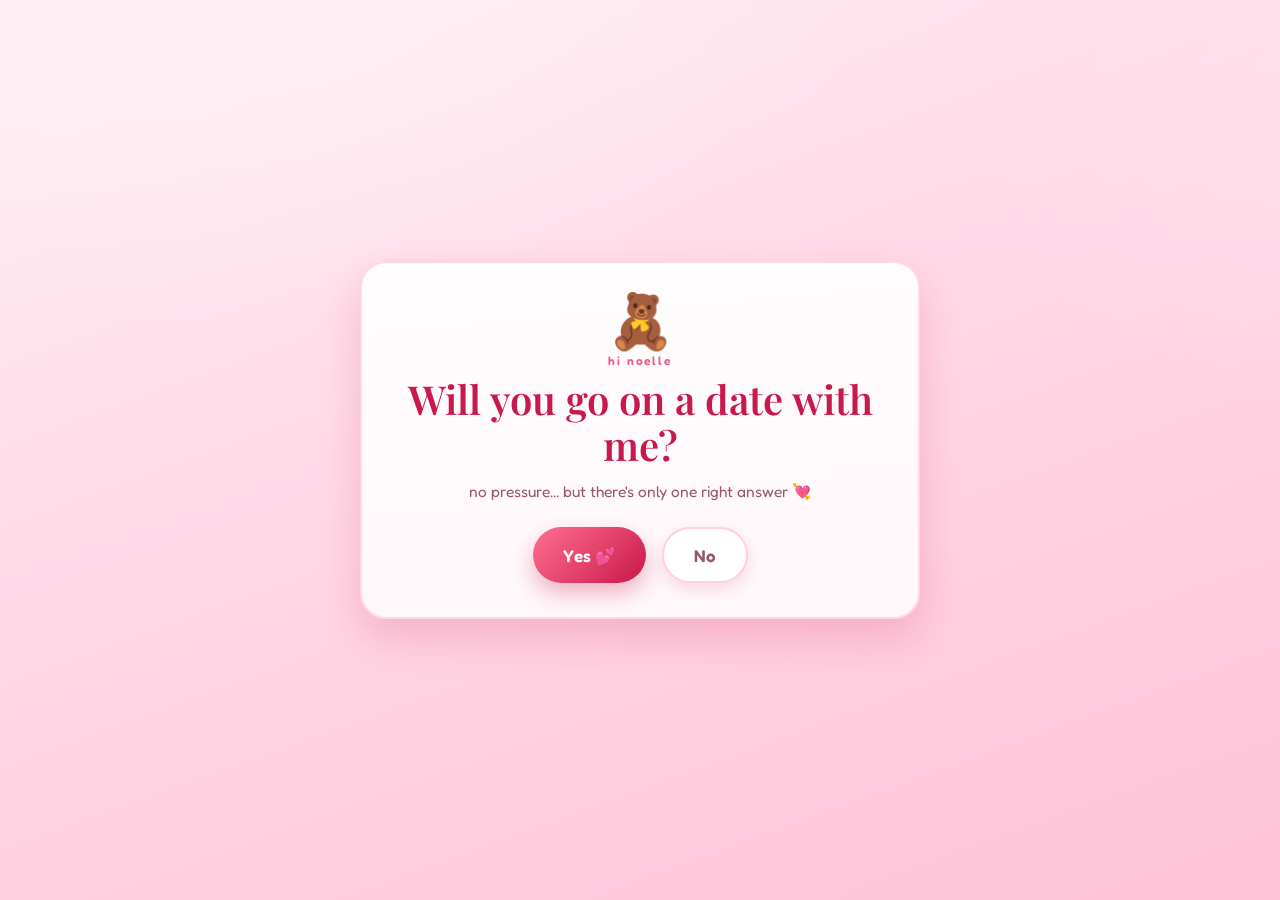
==== index.html @ 887adfd0 "project has been committed" ====
<!DOCTYPE html>
<html lang="en">
<head>
  <meta charset="UTF-8" />
  <meta name="viewport" content="width=device-width, initial-scale=1.0" />
  <title>A Question for Noelle 💌</title>
  <link rel="preconnect" href="https://fonts.googleapis.com" />
  <link rel="preconnect" href="https://fonts.gstatic.com" crossorigin />
  <link href="https://fonts.googleapis.com/css2?family=Fredoka:wght@400;500;600;700&family=Playfair+Display:ital,wght@0,600;1,600&display=swap" rel="stylesheet" />
  <link rel="stylesheet" href="css/style.css" />
  <link rel="icon" href="data:image/svg+xml,<svg xmlns='http://www.w3.org/2000/svg' viewBox='0 0 100 100'><text y='.9em' font-size='90'>💗</text></svg>" />
</head>
<body>
  <!-- floating hearts background -->
  <div class="hearts" id="hearts" aria-hidden="true"></div>

  <main class="stage" id="stage">

    <!-- ======================= STEP 1: THE QUESTION ======================= -->
    <section class="screen is-active" id="screen-ask" data-step="1">
      <div class="card card--ask">
        <div class="bear">🧸</div>
        <p class="eyebrow">hi noelle</p>
        <h1 class="title">Will you go on a date with me?</h1>
        <p class="subtitle" id="askSubtitle">no pressure... but there's only one right answer 💘</p>

        <div class="btn-row" id="askButtons">
          <button class="btn btn--yes" id="yesBtn" type="button">Yes 💕</button>
          <button class="btn btn--no" id="noBtn" type="button">No</button>
        </div>
      </div>
    </section>

    <!-- ======================= STEP 2: PICK A DAY ======================= -->
    <section class="screen" id="screen-day" data-step="2">
      <div class="card">
        <button class="back-btn" data-back type="button">← Back</button>
        <p class="eyebrow">step 1 of 3</p>
        <h2 class="title title--sm">Pick our day 🗓️</h2>
        <p class="subtitle">Tap a day that works for you. You can always change it later.</p>

        <div class="cal">
          <div class="cal__head">
            <button class="cal__nav" id="prevMonth" type="button" aria-label="Previous month">‹</button>
            <div class="cal__month" id="calMonth">Month</div>
            <button class="cal__nav" id="nextMonth" type="button" aria-label="Next month">›</button>
          </div>
          <div class="cal__dow">
            <span>S</span><span>M</span><span>T</span><span>W</span><span>T</span><span>F</span><span>S</span>
          </div>
          <div class="cal__grid" id="calGrid"></div>
        </div>

        <div class="time-row">
          <label for="timePick">What time?</label>
          <select id="timePick">
            <option value="11:00">11:00 AM — late breakfast energy</option>
            <option value="13:00">1:00 PM — lunch &amp; wander</option>
            <option value="15:00">3:00 PM — golden hour build-up</option>
            <option value="17:00" selected>5:00 PM — sunset o'clock</option>
            <option value="19:00">7:00 PM — dinner &amp; night lights</option>
          </select>
        </div>

        <p class="picked" id="pickedLabel">No day picked yet</p>
        <button class="btn btn--yes btn--wide" id="dayNext" type="button" disabled>Confirm this day →</button>
      </div>
    </section>

    <!-- ======================= STEP 3: PICK THE VIBE ======================= -->
    <section class="screen" id="screen-idea" data-step="3">
      <div class="card card--wide">
        <button class="back-btn" data-back type="button">← Back</button>
        <p class="eyebrow">step 2 of 3</p>
        <h2 class="title title--sm">Okay... what are we doing?</h2>
        <p class="subtitle">All within a few minutes of Fullerton. Pick your favorite 💕</p>

        <div class="ideas" id="ideaGrid"></div>

        <div class="custom-idea">
          <label for="customIdea">Or write your own idea:</label>
          <input type="text" id="customIdea" maxlength="120" placeholder="surprise me..." />
        </div>

        <label class="note-label" for="noteInput">Anything you want to tell me? (optional)</label>
        <textarea id="noteInput" maxlength="300" rows="2" placeholder="e.g. pick me up? / i'm allergic to sand /  ..."></textarea>

        <button class="btn btn--yes btn--wide" id="ideaNext" type="button" disabled>Lock it in →</button>
      </div>
    </section>

    <!-- ======================= STEP 4: CONFIRM ======================= -->
    <section class="screen" id="screen-confirm" data-step="4">
      <div class="card">
        <button class="back-btn" data-back type="button">← Back</button>
        <p class="eyebrow">step 3 of 3</p>
        <h2 class="title title--sm">Look right?</h2>

        <div class="receipt">
          <div class="receipt__row"><span>Who</span><strong>Noelle &amp; Josh</strong></div>
          <div class="receipt__row"><span>When</span><strong id="sumWhen">—</strong></div>
          <div class="receipt__row"><span>Time</span><strong id="sumTime">—</strong></div>
          <div class="receipt__row"><span>What</span><strong id="sumIdea">—</strong></div>
          <div class="receipt__row" id="sumNoteRow" hidden><span>Note</span><strong id="sumNote">—</strong></div>
        </div>

        <p class="fineprint">Hitting confirm sends this to me. You can always come back and submit a new one — I'll go off the most recent.</p>
        <button class="btn btn--yes btn--wide" id="confirmBtn" type="button">Yes, it's a date 💘</button>
        <p class="saving" id="savingMsg" hidden>saving...</p>
      </div>
    </section>

    <!-- ======================= STEP 5: YAY ======================= -->
    <section class="screen" id="screen-yay" data-step="5">
      <div class="card card--yay">
        <button class="back-btn" data-back type="button">← Back</button>
        <div class="yay-emoji">🎉</div>
        <h2 class="title">Yay, it's a date!</h2>
        <p class="subtitle" id="yaySummary">—</p>

        <div class="mini-cal" id="miniCal"></div>

        <a class="btn btn--cal" id="gcalLink" href="#" target="_blank" rel="noopener">＋ Add to Google Calendar</a>
        <button class="btn btn--ghost btn--wide" id="restartBtn" type="button">Change something ↺</button>
        <p class="fineprint" id="savedNote">Saved 💾</p>
      </div>
    </section>

  </main>

  <div class="confetti" id="confetti" aria-hidden="true"></div>

  <script type="module" src="js/app.js"></script>
</body>
</html>
---- css/style.css ----
/* ============================================================
   Valentine theme — for Noelle 💌
   Palette + base
   ============================================================ */
:root {
  --blush:      #ffe3ec;
  --blush-2:    #ffd0e0;
  --rose:       #ff6f91;
  --rose-deep:  #e8446f;
  --cherry:     #c9184a;
  --cream:      #fff7fa;
  --ink:        #5b2333;
  --ink-soft:   #96566d;
  --gold:       #f0a202;
  --shadow:     0 18px 40px rgba(201, 24, 74, .18);
  --shadow-sm:  0 6px 16px rgba(201, 24, 74, .14);
  --radius:     26px;
}

* { box-sizing: border-box; }

html, body {
  height: 100%;
  margin: 0;
}

body {
  font-family: 'Fredoka', system-ui, -apple-system, 'Segoe UI', sans-serif;
  color: var(--ink);
  background:
    radial-gradient(1200px 700px at 15% -10%, #fff1f6 0%, transparent 60%),
    radial-gradient(900px 600px at 110% 10%, #ffe0ea 0%, transparent 55%),
    linear-gradient(160deg, #ffeef4 0%, #ffd9e6 45%, #ffc2d6 100%);
  background-attachment: fixed;
  overflow-x: hidden;
}

/* ============================================================
   Floating hearts background
   ============================================================ */
.hearts {
  position: fixed;
  inset: 0;
  pointer-events: none;
  z-index: 0;
  overflow: hidden;
}
.hearts span {
  position: absolute;
  bottom: -12vh;
  font-size: 22px;
  opacity: .55;
  animation: floatUp linear infinite;
  filter: drop-shadow(0 3px 6px rgba(201,24,74,.15));
}
@keyframes floatUp {
  0%   { transform: translateY(0) rotate(0deg) scale(.9); opacity: 0; }
  10%  { opacity: .6; }
  90%  { opacity: .45; }
  100% { transform: translateY(-118vh) rotate(360deg) scale(1.15); opacity: 0; }
}

/* ============================================================
   Stage / screens
   ============================================================ */
.stage {
  position: relative;
  z-index: 1;
  min-height: 100dvh;
  display: grid;
  place-items: center;
  padding: 28px 18px 48px;
}

.screen { display: none; width: 100%; }
.screen.is-active {
  display: grid;
  place-items: center;
  animation: screenIn .45s cubic-bezier(.2,.8,.25,1) both;
}
@keyframes screenIn {
  from { opacity: 0; transform: translateY(18px) scale(.985); }
  to   { opacity: 1; transform: none; }
}

/* ============================================================
   Card
   ============================================================ */
.card {
  position: relative;
  width: min(560px, 100%);
  background: linear-gradient(175deg, #fffdfe 0%, var(--cream) 100%);
  border: 2px solid #ffd6e4;
  border-radius: var(--radius);
  box-shadow: var(--shadow);
  padding: 40px 32px 34px;
  text-align: center;
}
.card--wide { width: min(760px, 100%); }
.card--ask  { padding-top: 30px; }

.bear { font-size: 54px; line-height: 1; margin-bottom: 6px; animation: bob 3s ease-in-out infinite; }
@keyframes bob { 0%,100% { transform: translateY(0) } 50% { transform: translateY(-8px) } }

.eyebrow {
  margin: 0 0 8px;
  text-transform: lowercase;
  letter-spacing: .16em;
  font-size: 12px;
  font-weight: 600;
  color: var(--rose-deep);
  opacity: .85;
}

.title {
  font-family: 'Playfair Display', Georgia, serif;
  font-weight: 600;
  font-size: clamp(28px, 5.2vw, 40px);
  line-height: 1.15;
  margin: 0 0 12px;
  color: var(--cherry);
}
.title--sm { font-size: clamp(24px, 4.2vw, 31px); }

.subtitle {
  margin: 0 0 24px;
  font-size: 15.5px;
  color: var(--ink-soft);
  line-height: 1.5;
}

/* ============================================================
   Buttons
   ============================================================ */
.btn {
  font-family: inherit;
  font-size: 17px;
  font-weight: 600;
  border: none;
  border-radius: 999px;
  padding: 15px 30px;
  cursor: pointer;
  transition: transform .16s ease, box-shadow .16s ease, background .2s ease;
  text-decoration: none;
  display: inline-block;
}
.btn:active { transform: scale(.96); }

.btn--yes {
  background: linear-gradient(135deg, var(--rose) 0%, var(--cherry) 100%);
  color: #fff;
  box-shadow: 0 10px 22px rgba(201,24,74,.32);
}
.btn--yes:hover:not(:disabled) { transform: translateY(-2px) scale(1.03); box-shadow: 0 14px 28px rgba(201,24,74,.4); }
.btn--yes:disabled { opacity: .42; cursor: not-allowed; box-shadow: none; }

.btn--no {
  background: #fff;
  color: var(--ink-soft);
  border: 2px solid #ffd0e0;
  box-shadow: var(--shadow-sm);
}

.btn--ghost {
  background: transparent;
  color: var(--rose-deep);
  border: 2px solid #ffc9dc;
  font-size: 15px;
  padding: 12px 24px;
}
.btn--ghost:hover { background: #fff0f5; }

.btn--cal {
  background: #fff;
  color: var(--cherry);
  border: 2px solid var(--rose);
  box-shadow: var(--shadow-sm);
  margin-bottom: 12px;
}
.btn--cal:hover { background: #fff0f5; transform: translateY(-2px); }

.btn--wide { display: block; width: 100%; margin-top: 8px; }

.btn-row {
  display: flex;
  gap: 16px;
  justify-content: center;
  flex-wrap: wrap;
  min-height: 56px;
}

/* the runaway No button */
.btn--no.is-loose {
  position: fixed;
  z-index: 40;
  margin: 0;
  transition: left .22s cubic-bezier(.2,.9,.3,1.2), top .22s cubic-bezier(.2,.9,.3,1.2), transform .16s ease;
}

/* back button */
.back-btn {
  position: absolute;
  top: 16px;
  left: 16px;
  background: none;
  border: none;
  font-family: inherit;
  font-size: 14px;
  font-weight: 600;
  color: var(--ink-soft);
  cursor: pointer;
  padding: 6px 10px;
  border-radius: 999px;
  transition: background .15s ease, color .15s ease;
}
.back-btn:hover { background: #ffeaf2; color: var(--cherry); }

/* ============================================================
   Calendar
   ============================================================ */
.cal {
  background: #fff;
  border: 2px solid #ffdfeb;
  border-radius: 20px;
  padding: 14px 14px 18px;
  box-shadow: var(--shadow-sm);
  margin-bottom: 18px;
}
.cal__head {
  display: flex;
  align-items: center;
  justify-content: space-between;
  margin-bottom: 10px;
}
.cal__month { font-weight: 600; font-size: 17px; color: var(--cherry); }
.cal__nav {
  background: #fff0f5;
  border: none;
  width: 34px; height: 34px;
  border-radius: 50%;
  font-size: 20px;
  line-height: 1;
  color: var(--rose-deep);
  cursor: pointer;
  transition: background .15s ease, transform .15s ease;
}
.cal__nav:hover:not(:disabled) { background: var(--blush-2); transform: scale(1.08); }
.cal__nav:disabled { opacity: .3; cursor: not-allowed; }

.cal__dow, .cal__grid {
  display: grid;
  grid-template-columns: repeat(7, 1fr);
  gap: 5px;
}
.cal__dow span {
  text-align: center;
  font-size: 11.5px;
  font-weight: 600;
  color: var(--ink-soft);
  letter-spacing: .08em;
  padding-bottom: 6px;
}
.cal__day {
  aspect-ratio: 1;
  border: none;
  border-radius: 12px;
  background: #fff6f9;
  font-family: inherit;
  font-size: 14.5px;
  font-weight: 500;
  color: var(--ink);
  cursor: pointer;
  display: grid;
  place-items: center;
  transition: background .15s ease, transform .12s ease, color .15s ease;
  position: relative;
}
.cal__day:hover:not(:disabled) { background: var(--blush-2); transform: scale(1.09); }
.cal__day:disabled { background: transparent; color: #d9bcc7; cursor: not-allowed; }
.cal__day.is-empty { background: transparent; cursor: default; }
.cal__day.is-today { box-shadow: inset 0 0 0 2px var(--rose); }
.cal__day.is-selected {
  background: linear-gradient(135deg, var(--rose), var(--cherry));
  color: #fff;
  transform: scale(1.06);
  box-shadow: 0 6px 14px rgba(201,24,74,.35);
}
.cal__day.is-selected::after {
  content: "💗";
  position: absolute;
  bottom: -2px; right: -2px;
  font-size: 12px;
}

.time-row {
  display: flex;
  align-items: center;
  gap: 10px;
  justify-content: center;
  flex-wrap: wrap;
  margin-bottom: 14px;
}
.time-row label { font-size: 14.5px; font-weight: 500; color: var(--ink-soft); }
.time-row select {
  font-family: inherit;
  font-size: 14.5px;
  padding: 10px 14px;
  border-radius: 999px;
  border: 2px solid #ffd6e4;
  background: #fff;
  color: var(--ink);
  cursor: pointer;
}

.picked {
  margin: 0 0 14px;
  font-size: 14.5px;
  font-weight: 500;
  color: var(--rose-deep);
  min-height: 21px;
}

/* ============================================================
   Date ideas
   ============================================================ */
.ideas {
  display: grid;
  grid-template-columns: repeat(auto-fit, minmax(210px, 1fr));
  gap: 13px;
  margin-bottom: 20px;
  text-align: left;
}
.idea {
  background: #fff;
  border: 2px solid #ffdfeb;
  border-radius: 18px;
  padding: 16px 16px 14px;
  cursor: pointer;
  transition: transform .15s ease, border-color .15s ease, box-shadow .15s ease;
  font-family: inherit;
  text-align: left;
  color: var(--ink);
}
.idea:hover { transform: translateY(-3px); border-color: var(--rose); box-shadow: var(--shadow-sm); }
.idea.is-selected {
  border-color: var(--cherry);
  background: linear-gradient(160deg, #fff, #ffeef4);
  box-shadow: 0 10px 22px rgba(201,24,74,.22);
}
.idea.is-selected::after { content: "✓"; float: right; color: var(--cherry); font-weight: 700; }
.idea__emoji { font-size: 26px; display: block; margin-bottom: 6px; }
.idea__name { font-weight: 600; font-size: 15.5px; margin-bottom: 3px; color: var(--cherry); }
.idea__desc { font-size: 13px; line-height: 1.45; color: var(--ink-soft); }

.custom-idea { text-align: left; margin-bottom: 14px; }
.custom-idea label, .note-label {
  display: block;
  font-size: 13.5px;
  font-weight: 500;
  color: var(--ink-soft);
  margin-bottom: 6px;
  text-align: left;
}
input[type="text"], textarea {
  width: 100%;
  font-family: inherit;
  font-size: 15px;
  padding: 12px 16px;
  border-radius: 16px;
  border: 2px solid #ffd6e4;
  background: #fff;
  color: var(--ink);
  resize: vertical;
}
input[type="text"]:focus, textarea:focus {
  outline: none;
  border-color: var(--rose);
  box-shadow: 0 0 0 4px rgba(255,111,145,.15);
}
textarea { margin-bottom: 18px; }

/* ============================================================
   Receipt / summary
   ============================================================ */
.receipt {
  background: #fff;
  border: 2px dashed #ffc9dc;
  border-radius: 20px;
  padding: 8px 20px;
  margin: 18px 0;
  text-align: left;
}
.receipt__row {
  display: flex;
  justify-content: space-between;
  gap: 16px;
  padding: 13px 0;
  border-bottom: 1px solid #ffeaf2;
  font-size: 15px;
}
.receipt__row:last-child { border-bottom: none; }
.receipt__row span { color: var(--ink-soft); }
.receipt__row strong { color: var(--cherry); text-align: right; font-weight: 600; }

.fineprint { font-size: 12.5px; color: var(--ink-soft); line-height: 1.5; margin: 14px 0 0; }
.saving { font-size: 13px; color: var(--rose-deep); margin-top: 10px; }

/* ============================================================
   Yay screen
   ============================================================ */
.card--yay { padding-top: 34px; }
.yay-emoji { font-size: 60px; animation: pop .6s cubic-bezier(.2,1.4,.4,1) both; }
@keyframes pop { from { transform: scale(0) rotate(-30deg) } to { transform: none } }

.mini-cal {
  background: #fff;
  border: 2px solid #ffdfeb;
  border-radius: 20px;
  padding: 18px;
  margin: 20px 0;
  box-shadow: var(--shadow-sm);
}
.mini-cal__month { font-weight: 600; color: var(--cherry); margin-bottom: 10px; font-size: 15px; }
.mini-cal .cal__grid { gap: 4px; }
.mini-cal .cal__day { font-size: 13px; pointer-events: none; }

/* ============================================================
   Confetti
   ============================================================ */
.confetti { position: fixed; inset: 0; pointer-events: none; z-index: 60; overflow: hidden; }
.confetti i {
  position: absolute;
  top: -20px;
  font-size: 20px;
  animation: fall linear forwards;
}
@keyframes fall {
  to { transform: translateY(110vh) rotate(720deg); opacity: 0; }
}

/* ============================================================
   Admin page
   ============================================================ */
.admin-wrap {
  position: relative;
  z-index: 1;
  max-width: 860px;
  margin: 0 auto;
  padding: 40px 18px 60px;
}
.admin-head { text-align: center; margin-bottom: 26px; }
.admin-head .title { margin-bottom: 6px; }

.status-pill {
  display: inline-block;
  font-size: 12.5px;
  font-weight: 600;
  padding: 6px 14px;
  border-radius: 999px;
  background: #fff;
  border: 2px solid #ffd6e4;
  color: var(--ink-soft);
  margin-bottom: 18px;
}
.status-pill.is-live { border-color: #7bd389; color: #2f7d40; background: #f0fff3; }

.toolbar { display: flex; gap: 10px; justify-content: center; flex-wrap: wrap; margin-bottom: 26px; }

.entry {
  position: relative;
  background: linear-gradient(175deg, #fffdfe, var(--cream));
  border: 2px solid #ffd6e4;
  border-radius: var(--radius);
  box-shadow: var(--shadow-sm);
  padding: 24px 26px;
  margin-bottom: 18px;
  animation: screenIn .4s ease both;
}
.entry--current {
  border-color: var(--cherry);
  box-shadow: 0 16px 34px rgba(201,24,74,.24);
}
.entry__badge {
  position: absolute;
  top: -12px; left: 22px;
  background: linear-gradient(135deg, var(--rose), var(--cherry));
  color: #fff;
  font-size: 11.5px;
  font-weight: 700;
  letter-spacing: .1em;
  text-transform: uppercase;
  padding: 5px 14px;
  border-radius: 999px;
  box-shadow: var(--shadow-sm);
}
.entry__badge--old { background: #e6c3d2; color: #7a4459; }
.entry__when { font-family: 'Playfair Display', serif; font-size: 22px; color: var(--cherry); margin: 8px 0 4px; }
.entry__idea { font-size: 16px; font-weight: 600; margin-bottom: 8px; }
.entry__note {
  background: #fff;
  border-left: 3px solid var(--rose);
  border-radius: 0 12px 12px 0;
  padding: 10px 14px;
  font-size: 14px;
  color: var(--ink-soft);
  margin: 10px 0;
}
.entry__meta { font-size: 12.5px; color: var(--ink-soft); }
.entry__actions { margin-top: 14px; display: flex; gap: 10px; flex-wrap: wrap; }
.entry__actions .btn { font-size: 14px; padding: 10px 20px; }

.empty {
  text-align: center;
  padding: 60px 20px;
  color: var(--ink-soft);
}
.empty__emoji { font-size: 48px; display: block; margin-bottom: 12px; }

.setup-note {
  background: #fffbe8;
  border: 2px solid #ffe08a;
  border-radius: 18px;
  padding: 16px 20px;
  font-size: 13.5px;
  line-height: 1.55;
  color: #6b4e00;
  margin-bottom: 22px;
}
.setup-note code { background: #fff3c9; padding: 1px 6px; border-radius: 6px; font-size: 12.5px; }

@media (max-width: 520px) {
  .card { padding: 34px 20px 28px; }
  .btn-row { gap: 12px; }
  .btn { padding: 14px 26px; font-size: 16px; }
}
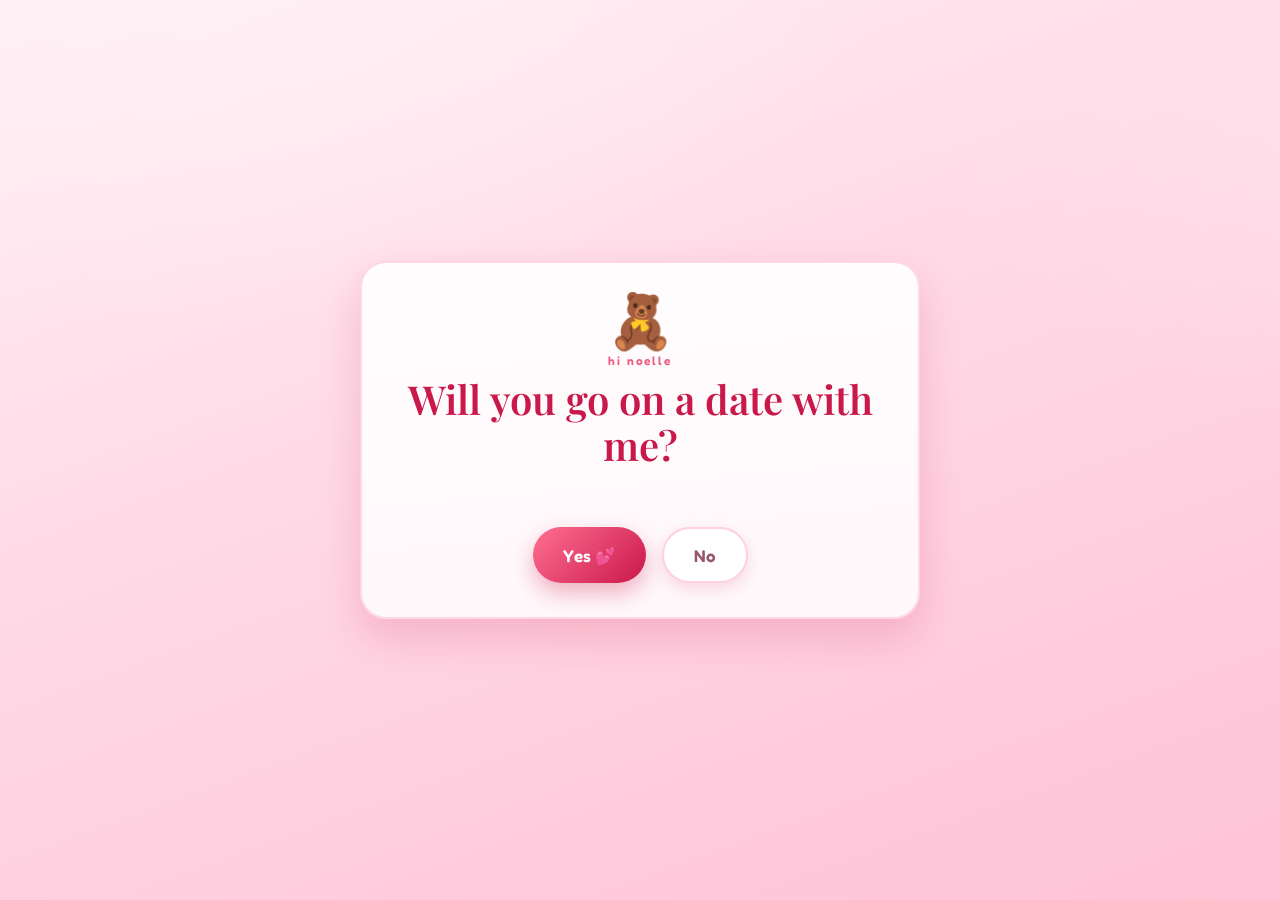
==== commit a3e51963: "added less lovey dovey cuz that doin too much" ====
--- a/index.html
+++ b/index.html
@@ -11,9 +11,6 @@
   <link rel="icon" href="data:image/svg+xml,<svg xmlns='http://www.w3.org/2000/svg' viewBox='0 0 100 100'><text y='.9em' font-size='90'>💗</text></svg>" />
 </head>
 <body>
-  <!-- floating hearts background -->
-  <div class="hearts" id="hearts" aria-hidden="true"></div>
-
   <main class="stage" id="stage">
 
     <!-- ======================= STEP 1: THE QUESTION ======================= -->
@@ -22,7 +19,7 @@
         <div class="bear">🧸</div>
         <p class="eyebrow">hi noelle</p>
         <h1 class="title">Will you go on a date with me?</h1>
-        <p class="subtitle" id="askSubtitle">no pressure... but there's only one right answer 💘</p>
+        <p class="subtitle" id="askSubtitle"></p>
 
         <div class="btn-row" id="askButtons">
           <button class="btn btn--yes" id="yesBtn" type="button">Yes 💕</button>
@@ -38,6 +35,7 @@
         <p class="eyebrow">step 1 of 3</p>
         <h2 class="title title--sm">Pick our day 🗓️</h2>
         <p class="subtitle">Tap a day that works for you. You can always change it later.</p>
+        <p class="avail-note" id="availNote"></p>
 
         <div class="cal">
           <div class="cal__head">
@@ -73,7 +71,7 @@
         <button class="back-btn" data-back type="button">← Back</button>
         <p class="eyebrow">step 2 of 3</p>
         <h2 class="title title--sm">Okay... what are we doing?</h2>
-        <p class="subtitle">All within a few minutes of Fullerton. Pick your favorite 💕</p>
+        <p class="subtitle">Everything here is close to Fullerton. Pick whatever sounds good.</p>
 
         <div class="ideas" id="ideaGrid"></div>
 
@@ -83,7 +81,7 @@
         </div>
 
         <label class="note-label" for="noteInput">Anything you want to tell me? (optional)</label>
-        <textarea id="noteInput" maxlength="300" rows="2" placeholder="e.g. pick me up? / i'm allergic to sand /  ..."></textarea>
+        <textarea id="noteInput" maxlength="300" rows="2" placeholder="e.g. can you pick me up?"></textarea>
 
         <button class="btn btn--yes btn--wide" id="ideaNext" type="button" disabled>Lock it in →</button>
       </div>
--- a/css/style.css
+++ b/css/style.css
@@ -36,31 +36,6 @@
 }
 
 /* ============================================================
-   Floating hearts background
-   ============================================================ */
-.hearts {
-  position: fixed;
-  inset: 0;
-  pointer-events: none;
-  z-index: 0;
-  overflow: hidden;
-}
-.hearts span {
-  position: absolute;
-  bottom: -12vh;
-  font-size: 22px;
-  opacity: .55;
-  animation: floatUp linear infinite;
-  filter: drop-shadow(0 3px 6px rgba(201,24,74,.15));
-}
-@keyframes floatUp {
-  0%   { transform: translateY(0) rotate(0deg) scale(.9); opacity: 0; }
-  10%  { opacity: .6; }
-  90%  { opacity: .45; }
-  100% { transform: translateY(-118vh) rotate(360deg) scale(1.15); opacity: 0; }
-}
-
-/* ============================================================
    Stage / screens
    ============================================================ */
 .stage {
@@ -121,6 +96,10 @@
   color: var(--cherry);
 }
 .title--sm { font-size: clamp(24px, 4.2vw, 31px); }
+
+/* starts empty, fills in with taunts once she pokes the No button —
+   reserve the space so the buttons don't jump */
+#askSubtitle { min-height: 1.5em; }
 
 .subtitle {
   margin: 0 0 24px;
@@ -319,6 +298,24 @@
   color: var(--rose-deep);
   min-height: 21px;
 }
+.picked__why {
+  display: inline-block;
+  margin-top: 4px;
+  font-size: 13px;
+  font-weight: 400;
+  color: var(--ink-soft);
+}
+
+.avail-note {
+  margin: -12px 0 18px;
+  font-size: 13px;
+  line-height: 1.5;
+  color: var(--ink-soft);
+  background: #fff6f9;
+  border: 1px solid #ffdfeb;
+  border-radius: 14px;
+  padding: 10px 14px;
+}
 
 /* ============================================================
    Date ideas
